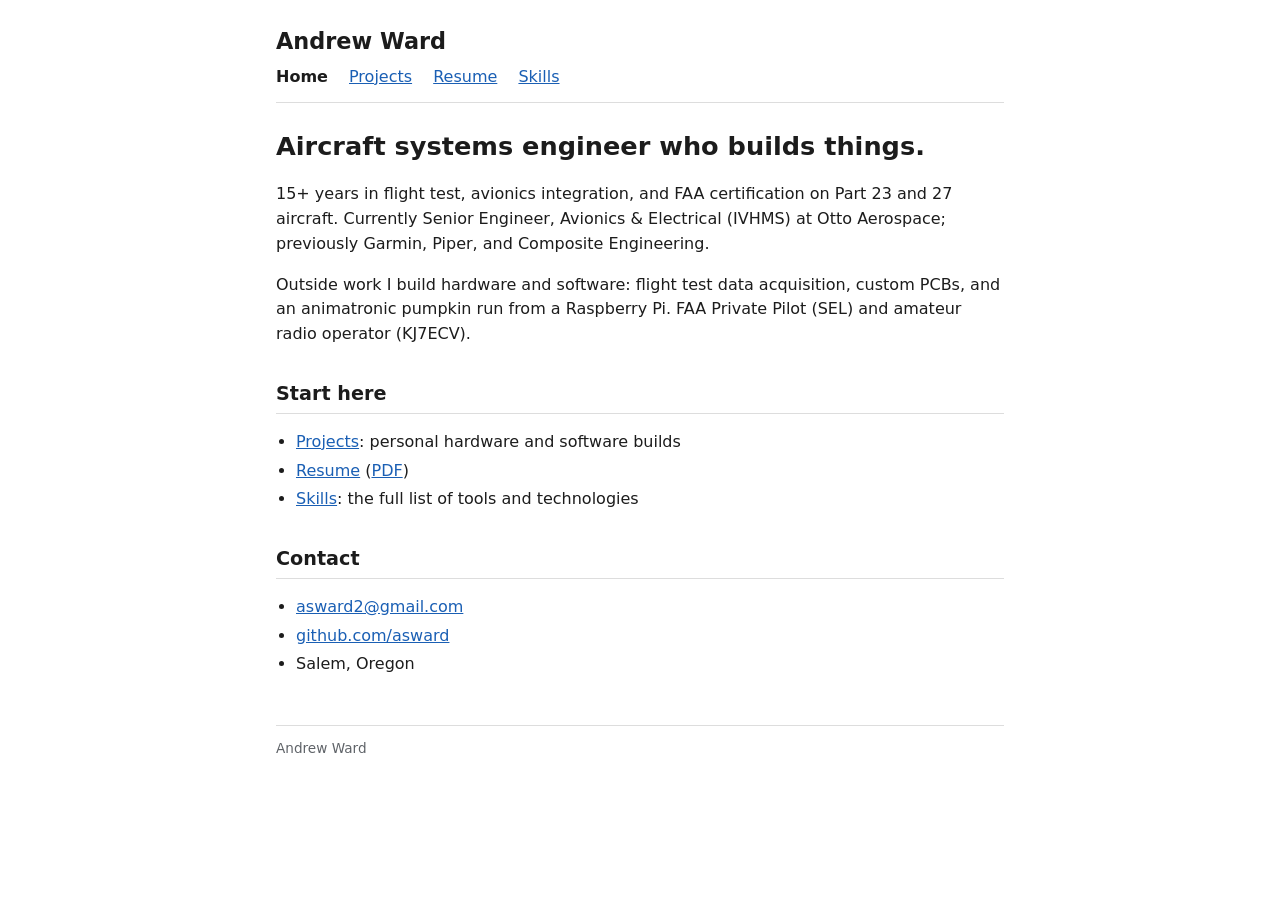
==== index.html @ 29076902 "Add static portfolio site: home, projects, resume, skills Co-Authored-By: Claude Opus 5.5 <noreply@a" ====
<!doctype html>
<html lang="en">
<head>
  <meta charset="utf-8">
  <meta name="viewport" content="width=device-width, initial-scale=1">
  <title>Andrew Ward</title>
  <link rel="stylesheet" href="style.css">
</head>
<body>
  <header>
    <a class="name" href="index.html">Andrew Ward</a>
    <nav>
      <a href="index.html" aria-current="page">Home</a>
      <a href="projects.html">Projects</a>
      <a href="resume.html">Resume</a>
      <a href="skills.html">Skills</a>
    </nav>
  </header>

  <main>
    <h1>Aircraft systems engineer who builds things.</h1>
    <p>15+ years in flight test, avionics integration, and FAA certification on Part 23 and 27 aircraft. Currently Senior Engineer, Avionics &amp; Electrical (IVHMS) at Otto Aerospace; previously Garmin, Piper, and Composite Engineering.</p>
    <p>Outside work I build hardware and software: flight test data acquisition, custom PCBs, and an animatronic pumpkin run from a Raspberry Pi. FAA Private Pilot (SEL) and amateur radio operator (KJ7ECV).</p>

    <h2>Start here</h2>
    <ul>
      <li><a href="projects.html">Projects</a>: personal hardware and software builds</li>
      <li><a href="resume.html">Resume</a> (<a href="resume.pdf">PDF</a>)</li>
      <li><a href="skills.html">Skills</a>: the full list of tools and technologies</li>
    </ul>

    <h2>Contact</h2>
    <ul>
      <li><a href="mailto:asward2@gmail.com">asward2@gmail.com</a></li>
      <li><a href="https://github.com/asward">github.com/asward</a></li>
      <li>Salem, Oregon</li>
    </ul>
  </main>

  <footer>Andrew Ward</footer>
</body>
</html>
---- style.css ----
:root {
  --fg: #1c1c1c;
  --muted: #5f6368;
  --bg: #ffffff;
  --rule: #dddddd;
  --link: #1a5fb4;
}

@media (prefers-color-scheme: dark) {
  :root {
    --fg: #e6e6e6;
    --muted: #a0a0a0;
    --bg: #151515;
    --rule: #333333;
    --link: #78aeed;
  }
}

* { box-sizing: border-box; }

body {
  margin: 0 auto;
  max-width: 760px;
  padding: 0 16px 48px;
  font: 16px/1.55 system-ui, -apple-system, "Segoe UI", Roboto, sans-serif;
  color: var(--fg);
  background: var(--bg);
}

header {
  padding: 24px 0 12px;
  border-bottom: 1px solid var(--rule);
  margin-bottom: 24px;
}

header .name {
  font-size: 1.4rem;
  font-weight: 700;
  color: var(--fg);
  text-decoration: none;
}

nav { margin-top: 6px; }
nav a { margin-right: 16px; }
nav a[aria-current="page"] { color: var(--fg); font-weight: 600; text-decoration: none; }

a { color: var(--link); }

h1 { font-size: 1.6rem; margin: 0 0 8px; }
h2 { font-size: 1.2rem; margin: 32px 0 8px; border-bottom: 1px solid var(--rule); padding-bottom: 4px; }
h3 { font-size: 1.05rem; margin: 20px 0 2px; }

.meta { color: var(--muted); font-size: 0.92rem; margin: 0 0 6px; }

ul { padding-left: 20px; }
li { margin: 4px 0; }

dl.skills dt { font-weight: 600; margin-top: 12px; }
dl.skills dd { margin: 2px 0 0; }

footer {
  margin-top: 48px;
  padding-top: 12px;
  border-top: 1px solid var(--rule);
  color: var(--muted);
  font-size: 0.85rem;
}
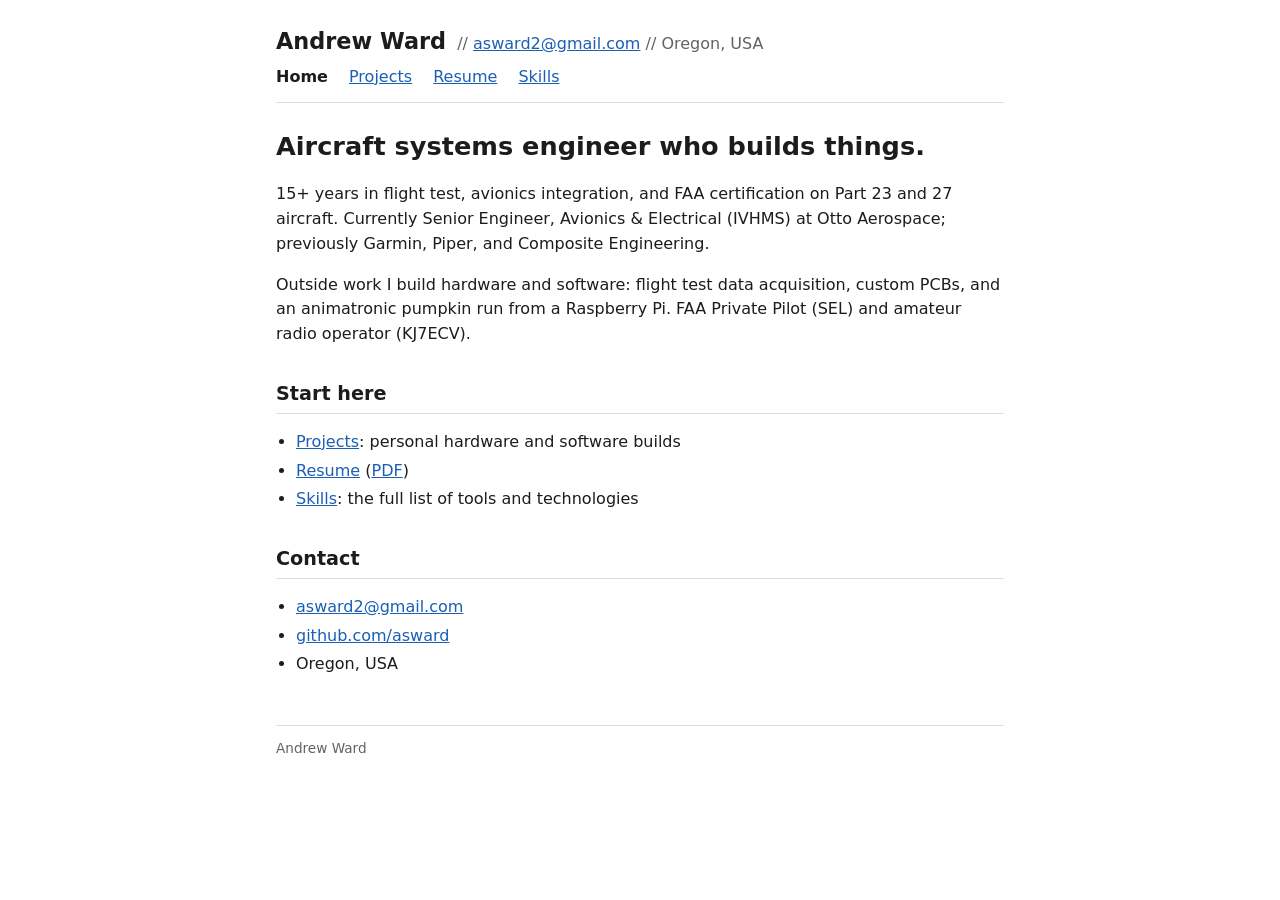
==== commit 2b76e6ec: "Project cards with per-project pages; contact in header; swap in no-contact resume PDF - projects/in" ====
--- a/index.html
+++ b/index.html
@@ -9,9 +9,10 @@
 <body>
   <header>
     <a class="name" href="index.html">Andrew Ward</a>
+    <span class="contact">// <a href="mailto:asward2@gmail.com">asward2@gmail.com</a> // Oregon, USA</span>
     <nav>
       <a href="index.html" aria-current="page">Home</a>
-      <a href="projects.html">Projects</a>
+      <a href="projects/index.html">Projects</a>
       <a href="resume.html">Resume</a>
       <a href="skills.html">Skills</a>
     </nav>
@@ -24,8 +25,8 @@
 
     <h2>Start here</h2>
     <ul>
-      <li><a href="projects.html">Projects</a>: personal hardware and software builds</li>
-      <li><a href="resume.html">Resume</a> (<a href="resume.pdf">PDF</a>)</li>
+      <li><a href="projects/index.html">Projects</a>: personal hardware and software builds</li>
+      <li><a href="resume.html">Resume</a> (<a href="Resume.pdf">PDF</a>)</li>
       <li><a href="skills.html">Skills</a>: the full list of tools and technologies</li>
     </ul>
 
@@ -33,7 +34,7 @@
     <ul>
       <li><a href="mailto:asward2@gmail.com">asward2@gmail.com</a></li>
       <li><a href="https://github.com/asward">github.com/asward</a></li>
-      <li>Salem, Oregon</li>
+      <li>Oregon, USA</li>
     </ul>
   </main>
 
--- a/style.css
+++ b/style.css
@@ -40,7 +40,32 @@
   text-decoration: none;
 }
 
+header .contact { color: var(--muted); margin-left: 6px; }
+
 nav { margin-top: 6px; }
+
+.cards {
+  display: grid;
+  grid-template-columns: repeat(auto-fill, minmax(220px, 1fr));
+  gap: 16px;
+  margin: 16px 0 24px;
+}
+
+.card {
+  display: block;
+  border: 1px solid var(--rule);
+  border-radius: 6px;
+  overflow: hidden;
+  color: var(--fg);
+  text-decoration: none;
+}
+
+.card:hover { border-color: var(--link); }
+.card img { display: block; width: 100%; aspect-ratio: 8 / 5; object-fit: cover; }
+.card h3 { margin: 10px 12px 2px; }
+.card p { margin: 0 12px 12px; color: var(--muted); font-size: 0.92rem; }
+
+img.hero { display: block; width: 100%; height: auto; border-radius: 6px; margin: 12px 0; }
 nav a { margin-right: 16px; }
 nav a[aria-current="page"] { color: var(--fg); font-weight: 600; text-decoration: none; }
 
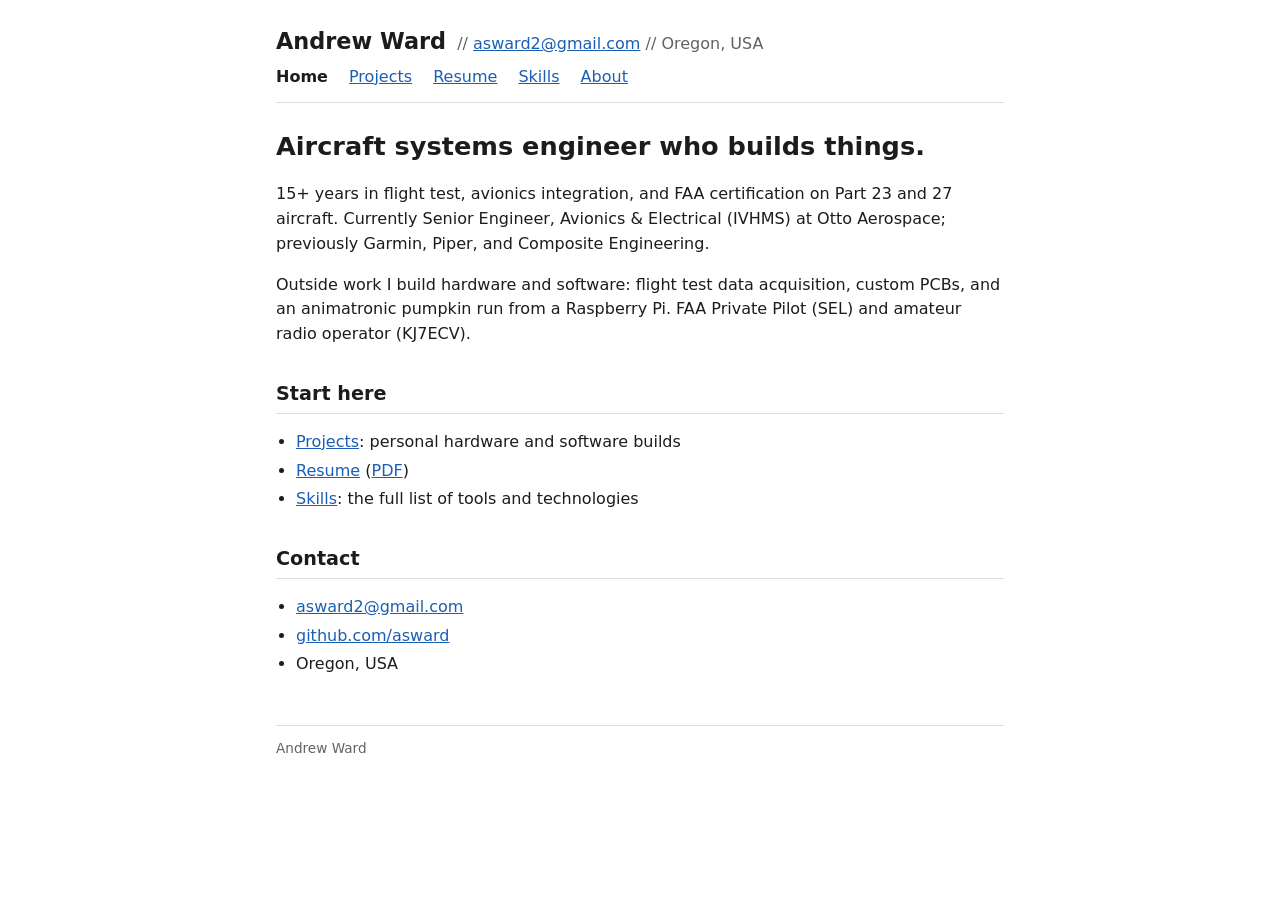
==== commit 58dd800b: "Add About page and collapsible earlier-work section on resume - about.html: hobby rows (flying, home" ====
--- a/index.html
+++ b/index.html
@@ -15,6 +15,7 @@
       <a href="projects/index.html">Projects</a>
       <a href="resume.html">Resume</a>
       <a href="skills.html">Skills</a>
+      <a href="about.html">About</a>
     </nav>
   </header>
 
--- a/style.css
+++ b/style.css
@@ -65,6 +65,29 @@
 .card h3 { margin: 10px 12px 2px; }
 .card p { margin: 0 12px 12px; color: var(--muted); font-size: 0.92rem; }
 
+details.fold {
+  margin: 24px 0;
+  border: 1px solid var(--rule);
+  border-radius: 6px;
+  padding: 8px 12px;
+}
+details.fold summary { cursor: pointer; font-weight: 600; }
+details.fold[open] summary { margin-bottom: 8px; }
+
+.hobby {
+  display: grid;
+  grid-template-columns: 200px 1fr;
+  gap: 16px;
+  align-items: start;
+  margin: 20px 0;
+}
+.hobby img { width: 100%; aspect-ratio: 4 / 3; object-fit: cover; border-radius: 6px; }
+.hobby h3 { margin-top: 0; }
+.hobby p { margin: 4px 0 0; }
+@media (max-width: 520px) {
+  .hobby { grid-template-columns: 1fr; }
+}
+
 img.hero { display: block; width: 100%; height: auto; border-radius: 6px; margin: 12px 0; }
 nav a { margin-right: 16px; }
 nav a[aria-current="page"] { color: var(--fg); font-weight: 600; text-decoration: none; }
@@ -76,6 +99,19 @@
 h3 { font-size: 1.05rem; margin: 20px 0 2px; }
 
 .meta { color: var(--muted); font-size: 0.92rem; margin: 0 0 6px; }
+
+.tag {
+  display: inline-block;
+  padding: 0 6px;
+  border: 1px solid var(--muted);
+  border-radius: 4px;
+  color: var(--muted);
+  font-size: 0.75rem;
+  font-weight: 600;
+  text-transform: uppercase;
+  letter-spacing: 0.04em;
+  vertical-align: middle;
+}
 
 ul { padding-left: 20px; }
 li { margin: 4px 0; }
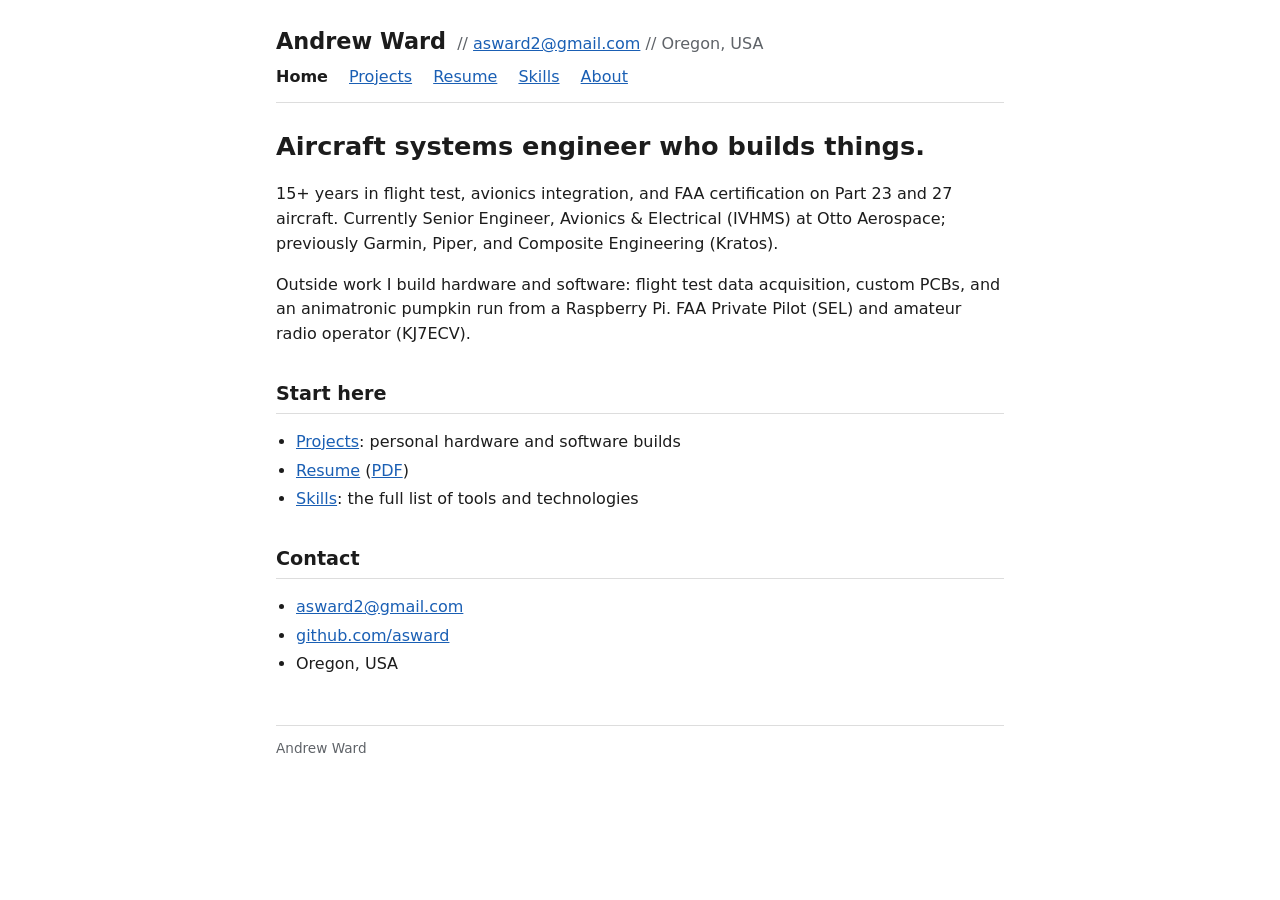
==== commit 4d6a76ce: "updates and clarifications" ====
--- a/index.html
+++ b/index.html
@@ -1,44 +1,63 @@
 <!doctype html>
 <html lang="en">
-<head>
-  <meta charset="utf-8">
-  <meta name="viewport" content="width=device-width, initial-scale=1">
-  <title>Andrew Ward</title>
-  <link rel="stylesheet" href="style.css">
-</head>
-<body>
-  <header>
-    <a class="name" href="index.html">Andrew Ward</a>
-    <span class="contact">// <a href="mailto:asward2@gmail.com">asward2@gmail.com</a> // Oregon, USA</span>
-    <nav>
-      <a href="index.html" aria-current="page">Home</a>
-      <a href="projects/index.html">Projects</a>
-      <a href="resume.html">Resume</a>
-      <a href="skills.html">Skills</a>
-      <a href="about.html">About</a>
-    </nav>
-  </header>
+  <head>
+    <meta charset="utf-8" />
+    <meta name="viewport" content="width=device-width, initial-scale=1" />
+    <title>Andrew Ward</title>
+    <link rel="stylesheet" href="style.css" />
+  </head>
+  <body>
+    <header>
+      <a class="name" href="index.html">Andrew Ward</a>
+      <span class="contact"
+        >// <a href="mailto:asward2@gmail.com">asward2@gmail.com</a> // Oregon,
+        USA</span
+      >
+      <nav>
+        <a href="index.html" aria-current="page">Home</a>
+        <a href="projects/index.html">Projects</a>
+        <a href="resume.html">Resume</a>
+        <a href="skills.html">Skills</a>
+        <a href="about.html">About</a>
+      </nav>
+    </header>
 
-  <main>
-    <h1>Aircraft systems engineer who builds things.</h1>
-    <p>15+ years in flight test, avionics integration, and FAA certification on Part 23 and 27 aircraft. Currently Senior Engineer, Avionics &amp; Electrical (IVHMS) at Otto Aerospace; previously Garmin, Piper, and Composite Engineering.</p>
-    <p>Outside work I build hardware and software: flight test data acquisition, custom PCBs, and an animatronic pumpkin run from a Raspberry Pi. FAA Private Pilot (SEL) and amateur radio operator (KJ7ECV).</p>
+    <main>
+      <h1>Aircraft systems engineer who builds things.</h1>
+      <p>
+        15+ years in flight test, avionics integration, and FAA certification on
+        Part 23 and 27 aircraft. Currently Senior Engineer, Avionics &amp;
+        Electrical (IVHMS) at Otto Aerospace; previously Garmin, Piper, and
+        Composite Engineering (Kratos).
+      </p>
+      <p>
+        Outside work I build hardware and software: flight test data
+        acquisition, custom PCBs, and an animatronic pumpkin run from a
+        Raspberry Pi. FAA Private Pilot (SEL) and amateur radio operator
+        (KJ7ECV).
+      </p>
 
-    <h2>Start here</h2>
-    <ul>
-      <li><a href="projects/index.html">Projects</a>: personal hardware and software builds</li>
-      <li><a href="resume.html">Resume</a> (<a href="Resume.pdf">PDF</a>)</li>
-      <li><a href="skills.html">Skills</a>: the full list of tools and technologies</li>
-    </ul>
+      <h2>Start here</h2>
+      <ul>
+        <li>
+          <a href="projects/index.html">Projects</a>: personal hardware and
+          software builds
+        </li>
+        <li><a href="resume.html">Resume</a> (<a href="Resume.pdf">PDF</a>)</li>
+        <li>
+          <a href="skills.html">Skills</a>: the full list of tools and
+          technologies
+        </li>
+      </ul>
 
-    <h2>Contact</h2>
-    <ul>
-      <li><a href="mailto:asward2@gmail.com">asward2@gmail.com</a></li>
-      <li><a href="https://github.com/asward">github.com/asward</a></li>
-      <li>Oregon, USA</li>
-    </ul>
-  </main>
+      <h2>Contact</h2>
+      <ul>
+        <li><a href="mailto:asward2@gmail.com">asward2@gmail.com</a></li>
+        <li><a href="https://github.com/asward">github.com/asward</a></li>
+        <li>Oregon, USA</li>
+      </ul>
+    </main>
 
-  <footer>Andrew Ward</footer>
-</body>
+    <footer>Andrew Ward</footer>
+  </body>
 </html>
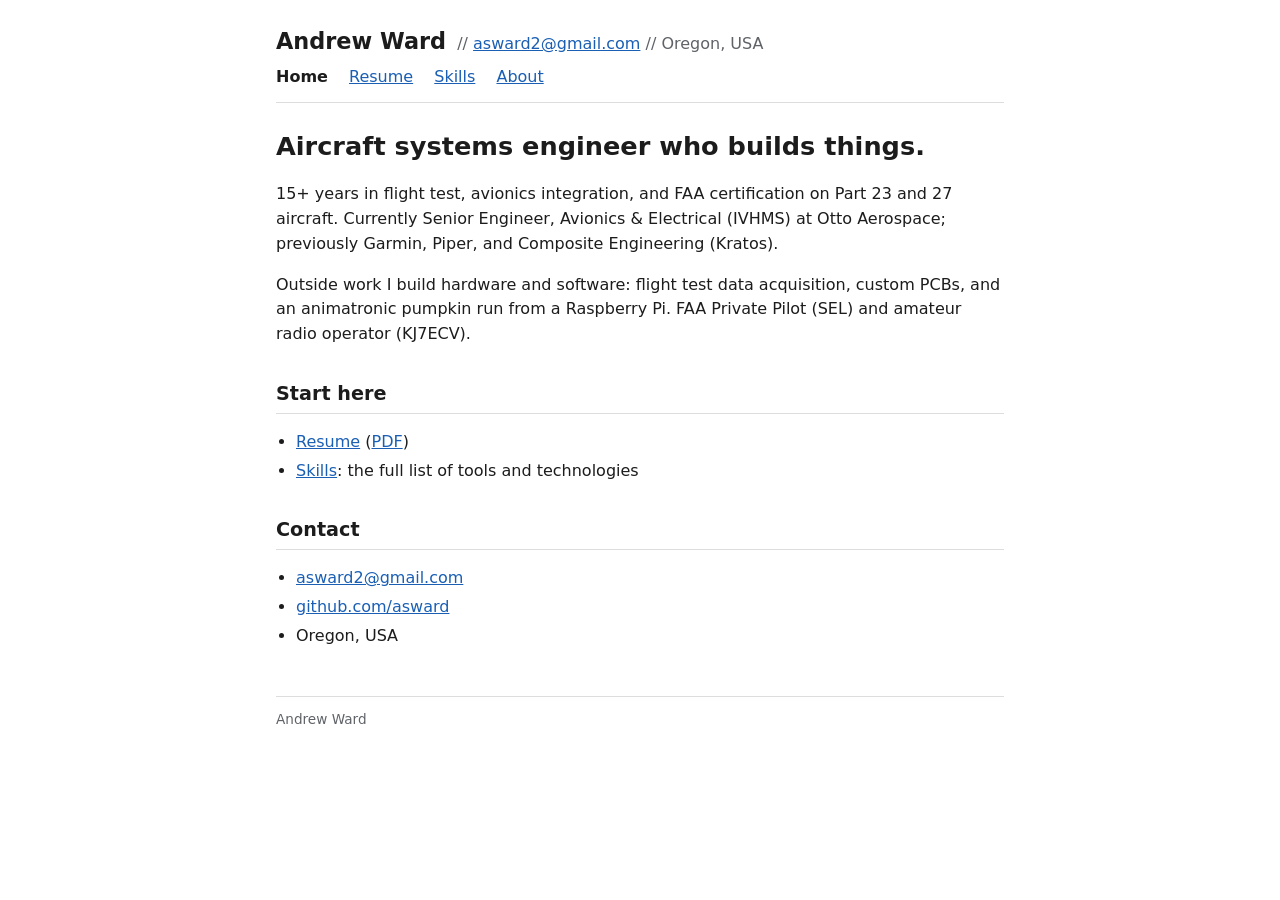
==== commit a1bd721c: "Update index.html" ====
--- a/index.html
+++ b/index.html
@@ -15,7 +15,7 @@
       >
       <nav>
         <a href="index.html" aria-current="page">Home</a>
-        <a href="projects/index.html">Projects</a>
+        <!-- <a href="projects/index.html">Projects</a> -->
         <a href="resume.html">Resume</a>
         <a href="skills.html">Skills</a>
         <a href="about.html">About</a>
@@ -39,10 +39,10 @@
 
       <h2>Start here</h2>
       <ul>
-        <li>
+        <!-- <li>
           <a href="projects/index.html">Projects</a>: personal hardware and
           software builds
-        </li>
+        </li> -->
         <li><a href="resume.html">Resume</a> (<a href="Resume.pdf">PDF</a>)</li>
         <li>
           <a href="skills.html">Skills</a>: the full list of tools and
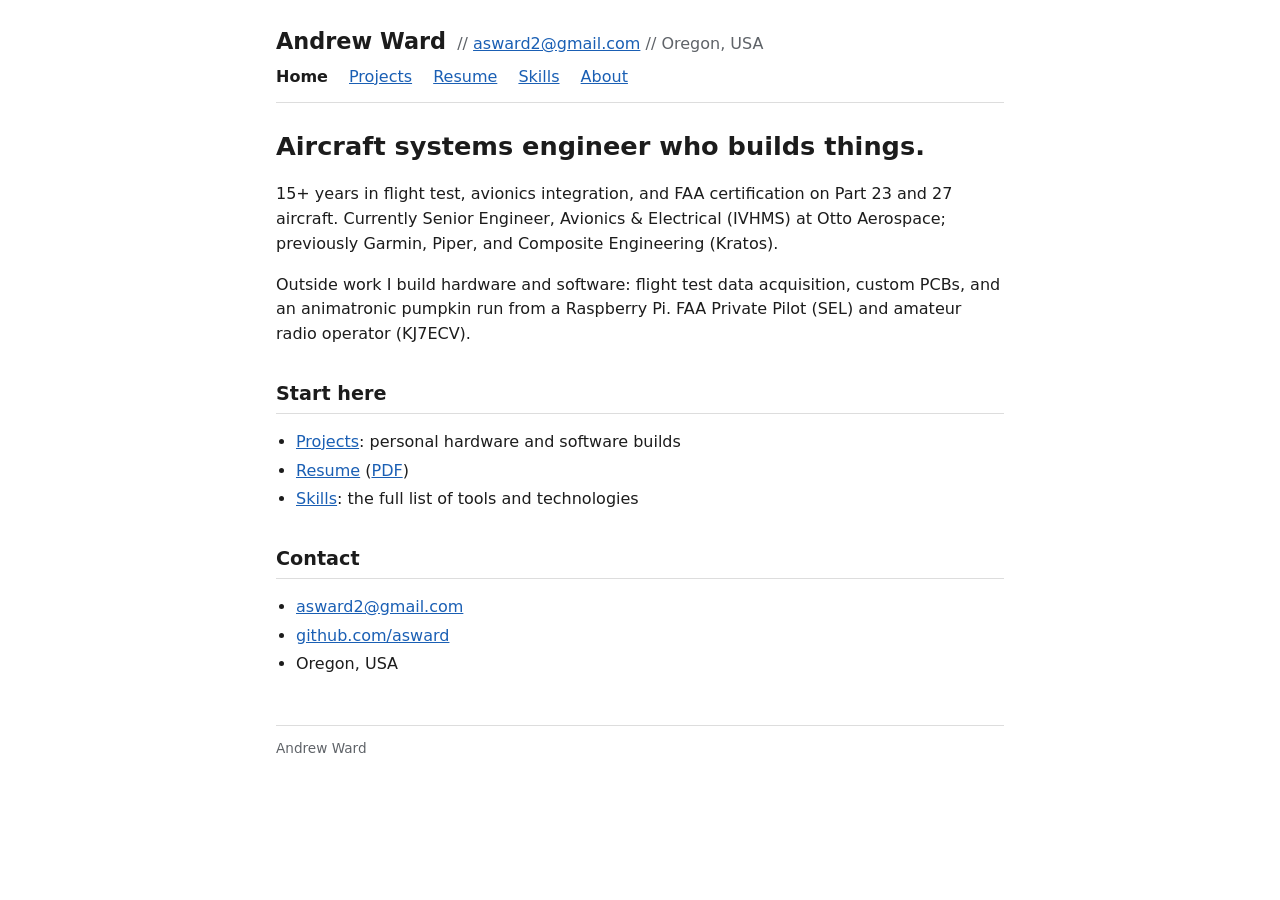
==== commit a4195c61: "clean ups and formating project pages" ====
--- a/index.html
+++ b/index.html
@@ -15,7 +15,7 @@
       >
       <nav>
         <a href="index.html" aria-current="page">Home</a>
-        <!-- <a href="projects/index.html">Projects</a> -->
+        <a href="projects/index.html">Projects</a>
         <a href="resume.html">Resume</a>
         <a href="skills.html">Skills</a>
         <a href="about.html">About</a>
@@ -39,10 +39,10 @@
 
       <h2>Start here</h2>
       <ul>
-        <!-- <li>
+        <li>
           <a href="projects/index.html">Projects</a>: personal hardware and
           software builds
-        </li> -->
+        </li>
         <li><a href="resume.html">Resume</a> (<a href="Resume.pdf">PDF</a>)</li>
         <li>
           <a href="skills.html">Skills</a>: the full list of tools and
--- a/style.css
+++ b/style.css
@@ -16,13 +16,20 @@
   }
 }
 
-* { box-sizing: border-box; }
+* {
+  box-sizing: border-box;
+}
 
 body {
   margin: 0 auto;
   max-width: 760px;
   padding: 0 16px 48px;
-  font: 16px/1.55 system-ui, -apple-system, "Segoe UI", Roboto, sans-serif;
+  font:
+    16px/1.55 system-ui,
+    -apple-system,
+    "Segoe UI",
+    Roboto,
+    sans-serif;
   color: var(--fg);
   background: var(--bg);
 }
@@ -40,9 +47,18 @@
   text-decoration: none;
 }
 
-header .contact { color: var(--muted); margin-left: 6px; }
-
-nav { margin-top: 6px; }
+header .contact {
+  color: var(--muted);
+  margin-left: 6px;
+}
+
+nav {
+  margin-top: 6px;
+}
+
+img {
+  max-width: 100%;
+}
 
 .cards {
   display: grid;
@@ -60,10 +76,23 @@
   text-decoration: none;
 }
 
-.card:hover { border-color: var(--link); }
-.card img { display: block; width: 100%; aspect-ratio: 8 / 5; object-fit: cover; }
-.card h3 { margin: 10px 12px 2px; }
-.card p { margin: 0 12px 12px; color: var(--muted); font-size: 0.92rem; }
+.card:hover {
+  border-color: var(--link);
+}
+.card img {
+  display: block;
+  width: 100%;
+  aspect-ratio: 8 / 5;
+  object-fit: cover;
+}
+.card h3 {
+  margin: 10px 12px 2px;
+}
+.card p {
+  margin: 0 12px 12px;
+  color: var(--muted);
+  font-size: 0.92rem;
+}
 
 details.fold {
   margin: 24px 0;
@@ -71,8 +100,13 @@
   border-radius: 6px;
   padding: 8px 12px;
 }
-details.fold summary { cursor: pointer; font-weight: 600; }
-details.fold[open] summary { margin-bottom: 8px; }
+details.fold summary {
+  cursor: pointer;
+  font-weight: 600;
+}
+details.fold[open] summary {
+  margin-bottom: 8px;
+}
 
 .hobby {
   display: grid;
@@ -81,24 +115,64 @@
   align-items: start;
   margin: 20px 0;
 }
-.hobby img { width: 100%; aspect-ratio: 4 / 3; object-fit: cover; border-radius: 6px; }
-.hobby h3 { margin-top: 0; }
-.hobby p { margin: 4px 0 0; }
+.hobby img {
+  width: 100%;
+  aspect-ratio: 4 / 3;
+  object-fit: cover;
+  border-radius: 6px;
+}
+.hobby h3 {
+  margin-top: 0;
+}
+.hobby p {
+  margin: 4px 0 0;
+}
 @media (max-width: 520px) {
-  .hobby { grid-template-columns: 1fr; }
-}
-
-img.hero { display: block; width: 100%; height: auto; border-radius: 6px; margin: 12px 0; }
-nav a { margin-right: 16px; }
-nav a[aria-current="page"] { color: var(--fg); font-weight: 600; text-decoration: none; }
-
-a { color: var(--link); }
-
-h1 { font-size: 1.6rem; margin: 0 0 8px; }
-h2 { font-size: 1.2rem; margin: 32px 0 8px; border-bottom: 1px solid var(--rule); padding-bottom: 4px; }
-h3 { font-size: 1.05rem; margin: 20px 0 2px; }
-
-.meta { color: var(--muted); font-size: 0.92rem; margin: 0 0 6px; }
+  .hobby {
+    grid-template-columns: 1fr;
+  }
+}
+
+img.hero {
+  display: block;
+  width: 100%;
+  height: auto;
+  border-radius: 6px;
+  margin: 12px 0;
+}
+nav a {
+  margin-right: 16px;
+}
+nav a[aria-current="page"] {
+  color: var(--fg);
+  font-weight: 600;
+  text-decoration: none;
+}
+
+a {
+  color: var(--link);
+}
+
+h1 {
+  font-size: 1.6rem;
+  margin: 0 0 8px;
+}
+h2 {
+  font-size: 1.2rem;
+  margin: 32px 0 8px;
+  border-bottom: 1px solid var(--rule);
+  padding-bottom: 4px;
+}
+h3 {
+  font-size: 1.05rem;
+  margin: 20px 0 2px;
+}
+
+.meta {
+  color: var(--muted);
+  font-size: 0.92rem;
+  margin: 0 0 6px;
+}
 
 .tag {
   display: inline-block;
@@ -113,11 +187,20 @@
   vertical-align: middle;
 }
 
-ul { padding-left: 20px; }
-li { margin: 4px 0; }
-
-dl.skills dt { font-weight: 600; margin-top: 12px; }
-dl.skills dd { margin: 2px 0 0; }
+ul {
+  padding-left: 20px;
+}
+li {
+  margin: 4px 0;
+}
+
+dl.skills dt {
+  font-weight: 600;
+  margin-top: 12px;
+}
+dl.skills dd {
+  margin: 2px 0 0;
+}
 
 footer {
   margin-top: 48px;
